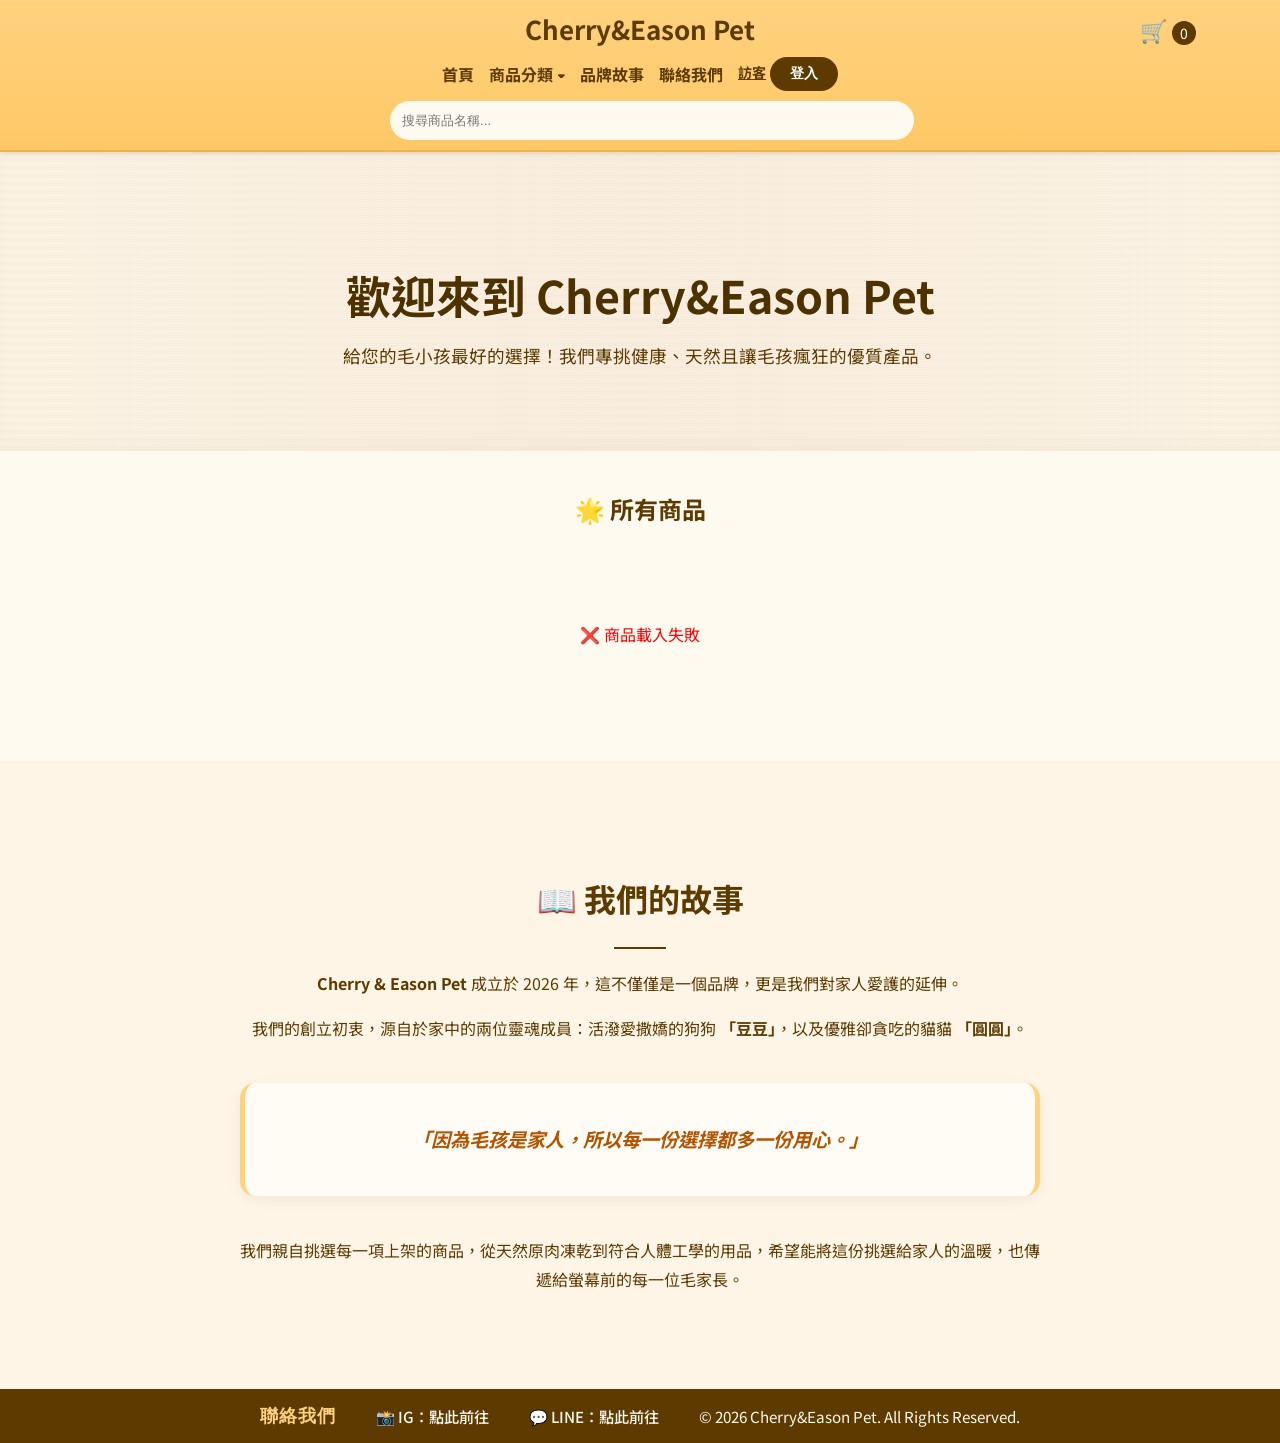
==== index.html @ 20548ec2 "Add files via upload" ====
<!DOCTYPE html>
<html lang="zh-TW">
<head>
    <meta charset="UTF-8">
    <meta name="viewport" content="width=device-width, initial-scale=1.0">
    <title>Cherry&Eason Pet | 寵物用品店</title>
    <link rel="stylesheet" href="style.css">
    <link rel="icon" href="favicon.png" type="image/png">
<link href="https://fonts.googleapis.com/css2?family=Noto+Sans+TC:wght@400;700&display=swap" rel="stylesheet">
</head>
<body id="top"> 

<div id="nav-overlay" onclick="toggleMenu()"></div>

<header class="header">
    <div class="header-top">
        <div class="menu-toggle" id="menu-toggle" onclick="toggleMenu()">☰</div>
        <div class="logo">Cherry&Eason Pet</div>
        <span class="cart-icon" id="cart-icon" onclick="toggleCart()" style="cursor: pointer;">
            🛒 <span id="cart-count">0</span>
        </span>
    </div>

    <nav class="nav" id="mobile-nav">
    <div class="nav-close" onclick="toggleMenu()">&times;</div>
    
    <a href="#top" onclick="backToShop(); handleNavClick()">首頁</a> 

    <div class="dropdown">
        <a href="javascript:void(0)" class="dropbtn">商品分類 ▾</a>
        <div class="dropdown-content">
            <a href="javascript:void(0)" onclick="backToShop(); filterProducts('hot'); handleNavClick()">🔥 熱門商品</a>
            <a href="javascript:void(0)" onclick="backToShop(); filterProducts('all'); handleNavClick()">🌟 所有商品</a>
            <hr style="border: 0; border-top: 1px solid #eee; margin: 5px 0;">
            <a href="javascript:void(0)" onclick="backToShop(); filterProducts('cat'); handleNavClick()">🐱 貓貓專區</a>
            <a href="javascript:void(0)" onclick="backToShop(); filterProducts('dog'); handleNavClick()">🐶 狗狗專區</a>
        </div>
    </div>

    <a href="#about-section" onclick="backToShop(); handleNavClick()">品牌故事</a>
    <a href="#footer-section" onclick="backToShop(); handleNavClick()">聯絡我們</a>

    <div id="auth-section">
        <img id="user-avatar" src="" style="display: none; width: 28px; height: 28px; border-radius: 50%; border: 1px solid #FFD27F; vertical-align: middle; margin-right: 5px;">
        <span id="user-info" onclick="showMemberCenter(); handleNavClick()" style="font-size: 14px; color: #5C3A00; font-weight: bold; cursor: pointer; text-decoration: underline;">訪客</span>
        <button id="auth-btn" onclick="handleAuth()">登入</button>
    </div>
</nav>

    <div class="search-bar">
        <input type="text" id="product-search" placeholder="搜尋商品名稱...">
    </div>
</header>
<section class="hero">
    <div class="container">
        <h1>歡迎來到 Cherry&Eason Pet</h1>
        <p>給您的毛小孩最好的選擇！我們專挑健康、天然且讓毛孩瘋狂的優質產品。</p>
    </div>
</section>

<main id="shop" class="shop-container">
    <div class="container">
        <h2 id="current-category-name" style="text-align: center; color: #5C3A00; margin-top: 40px;">🌟 所有商品</h2>
        <div id="product-grid" class="product-grid"></div>
    </div>
</main>

<section id="member-section" class="container" style="display: none; margin-top: 40px; min-height: 60vh;">
    <div style="display: flex; justify-content: space-between; align-items: center; border-bottom: 2px solid #FFD27F; padding-bottom: 10px;">
        <h2 style="color: #5C3A00; margin: 0;">👤 會員中心</h2>
        <button onclick="backToShop()" style="padding: 8px 15px; background: #5C3A00; color: white; border: none; border-radius: 8px; cursor: pointer; font-weight: bold;">返回購物</button>
    </div>
    
    <div style="display: flex; gap: 10px; margin: 20px 0;">
        <button id="tab-orders" onclick="switchMemberTab('orders')" style="padding: 10px 20px; border-radius: 20px; border: 1px solid #5C3A00; background: #5C3A00; color: white; cursor: pointer;">歷史訂單</button>
        <button id="tab-profile" onclick="switchMemberTab('profile')" style="padding: 10px 20px; border-radius: 20px; border: 1px solid #ccc; background: white; color: #555; cursor: pointer;">個人資訊</button>
    </div>

    <div id="member-content-orders">
        <div id="order-list-empty" style="text-align: center; padding: 40px; color: #888;">
            <p>正在載入您的訂單紀錄...</p>
        </div>
        <div id="order-list-container"></div>
    </div>

    <div id="member-content-profile" style="display: none;">
        <div style="background: white; padding: 20px; border-radius: 15px; box-shadow: 0 2px 10px rgba(0,0,0,0.05);">
            <p><strong>會員姓名：</strong> <span id="profile-display-name">---</span></p>
            <p><strong>電子郵件：</strong> <span id="profile-display-email">---</span></p>
            <p style="color: #888; font-size: 0.9rem;">* 個人資訊將於結帳時自動帶入</p>
        </div>
    </div>
</section>

<section id="about-section" class="about">
    <div class="container">
        <div class="about-content">
            <h2>📖 我們的故事</h2>
            <hr style="width: 50px; border: 1px solid #5C3A00; margin: 20px auto;">
            <p><strong>Cherry & Eason Pet</strong> 成立於 2026 年，這不僅僅是一個品牌，更是我們對家人愛護的延伸。</p>
            <p>我們的創立初衷，源自於家中的兩位靈魂成員：活潑愛撒嬌的狗狗 <strong>「豆豆」</strong>，以及優雅卻貪吃的貓貓 <strong>「圓圓」</strong>。</p>
            <div class="story-highlight">
                <p>「因為毛孩是家人，所以每一份選擇都多一份用心。」</p>
            </div>
            <p>我們親自挑選每一項上架的商品，從天然原肉凍乾到符合人體工學的用品，希望能將這份挑選給家人的溫暖，也傳遞給螢幕前的每一位毛家長。</p>
        </div>
    </div>
</section>

<div id="checkout-modal" style="display: none; position: fixed; top: 0; left: 0; width: 100%; height: 100%; background: rgba(0,0,0,0.8); z-index: 10000; justify-content: center; align-items: center; backdrop-filter: blur(5px);">
    <div style="background: white; padding: 25px; border-radius: 20px; width: 90%; max-width: 450px; box-shadow: 0 10px 30px rgba(0,0,0,0.3); position: relative; max-height: 85vh; overflow-y: auto; display: flex; flex-direction: column;">
        <div style="display:flex; justify-content:space-between; align-items:center; margin-bottom:15px;">
            <h3 style="margin:0; color:#5C3A00;">📋 填寫訂購資訊</h3>
            <span onclick="closeModal()" style="cursor:pointer; font-size:24px; color:#999;">&times;</span>
        </div>
        
        <form id="checkout-form">
            <div style="margin-bottom: 12px;">
                <label style="display:block; margin-bottom:5px; font-weight:bold; color:#555;">收件人姓名</label>
                <input type="text" id="name" name="name" placeholder="請輸入姓名" style="width: 100%; padding: 10px; border: 1px solid #ddd; border-radius: 8px; box-sizing: border-box;" required>
            </div>
            <div style="margin-bottom: 12px;">
                <label style="display:block; margin-bottom:5px; font-weight:bold; color:#555;">聯絡電話</label>
                <input type="tel" id="phone" name="phone" placeholder="例如：0912345678" style="width: 100%; padding: 10px; border: 1px solid #ddd; border-radius: 8px; box-sizing: border-box;" required>
            </div>
            <div style="margin-bottom: 12px;">
                <label style="display:block; margin-bottom:5px; font-weight:bold; color:#555;">電子郵件</label>
                <input type="email" id="email" name="email" placeholder="example@mail.com" style="width: 100%; padding: 10px; border: 1px solid #ddd; border-radius: 8px; box-sizing: border-box;" required>
            </div>

            <div style="margin-bottom: 12px;">
                <label style="display:block; margin-bottom:5px; font-weight:bold; color:#555;">📦 取貨方式</label>
                <select id="delivery-method" name="delivery_method" style="width: 100%; padding: 10px; border: 1px solid #ddd; border-radius: 8px; background: white; cursor: pointer;" required>
                    <option value="" disabled selected>請選擇取貨方式</option>
                    <option value="宅配/郵寄">🏠 宅配/郵寄</option>
                    <option value="超商取貨">🏪 超商取貨 (7-11/全家/萊爾富)</option>
                </select>
            </div>

            <div id="address-section" style="margin-bottom: 12px; display: none;">
                <label style="display:block; margin-bottom:5px; font-weight:bold; color:#555;">收件地址</label>
                <input type="text" id="address" name="address" placeholder="請輸入完整的收件地址" style="width: 100%; padding: 10px; border: 1px solid #ddd; border-radius: 8px; box-sizing: border-box;">
            </div>

            <div id="store-section" style="margin-bottom: 12px; display: none; background: #f9f9f9; padding: 10px; border-radius: 8px; border: 1px dashed #ccc;">
                <label style="display:block; margin-bottom:5px; font-weight:bold; color:#555;">超商門市名稱與店號</label>
                <input type="text" id="store-info" name="store_info" placeholder="例如：7-11 鑫台中門市 (店號:123456)" style="width: 100%; padding: 10px; border: 1px solid #ddd; border-radius: 8px; box-sizing: border-box;">
                <small style="color: #888; display: block; margin-top: 5px;">* 請務必填寫正確的超商名稱及店號</small>
            </div>
            
            <div style="margin-bottom: 12px;">
                <label style="display:block; margin-bottom:5px; font-weight:bold; color:#555;">💰 付款方式</label>
                <select id="payment-method" name="payment_method" style="width: 100%; padding: 10px; border: 1px solid #ddd; border-radius: 8px; background: white; cursor: pointer;" required>
                    <option value="" disabled selected>請選擇付款方式</option>
                    <option value="貨到付款">🚚 貨到付款 (含超商取貨付款)</option>
                    <option value="銀行轉帳">🏦 銀行轉帳 (先匯款後出貨)</option>
                </select>
            </div>

            <div id="transfer-info" style="display: none; background: #fff9e6; padding: 12px; border-radius: 8px; margin-bottom: 12px; border: 1px solid #ffeeba; font-size: 0.9rem; line-height: 1.5;">
                <p style="margin:0 0 5px 0; font-weight:bold; color:#856404;">🏦 匯款帳號資訊：</p>
                銀行代碼：013 (國泰世華)<br>
                帳號：2565-0632-6359<br>
                <small style="color: #666;">* 轉帳後請於下方備註告知後五碼</small>
            </div>

            <div style="margin-bottom: 20px;">
                <label style="display:block; margin-bottom:5px; font-weight:bold; color:#555;">📝 訂單備註 (選填)</label>
                <textarea id="order-note" name="note" rows="2" placeholder="備註收貨時間或轉帳後五碼..." style="width: 100%; padding: 10px; border: 1px solid #ddd; border-radius: 8px; resize: none; box-sizing: border-box; font-family: inherit;"></textarea>
            </div>

            <div style="margin-top: 10px;">
                <button type="button" id="submit-btn" onclick="submitOrder()" style="width: 100%; padding: 14px; background: #5C3A00; color: white; border: none; border-radius: 10px; cursor: pointer; font-weight: bold; font-size: 1rem; margin-bottom: 10px;">
                    🚀 確認送出訂單
                </button>
                <button type="button" onclick="closeModal()" style="width: 100%; padding: 10px; background: #eee; border: none; border-radius: 8px; cursor: pointer; color: #666; font-weight: bold;">
                    ⬅️ 返回購物車
                </button>
            </div>
        </form>
    </div>
</div>

<footer id="footer-section">
    <h3>聯絡我們</h3>
    <p>
        <a href="Https://www.instagram.com/cherry_10.12?igsh=MTh0cGFua3FyZzY4ZQ==" target="_blank" class="contact-link">📸 IG：點此前往</a>
    </p>
    <p>
        <a href="#" class="contact-link">💬 LINE：點此前往</a>
    </p>
    <p>© 2026 Cherry&Eason Pet. All Rights Reserved.</p>
</footer>

<div id="cart-sidebar" class="cart-panel"></div>
<div id="toast"></div>

<a href="#top" id="back-to-top" title="回到最上層">⬆️</a>

<script type="module">
    import { initializeApp } from "https://www.gstatic.com/firebasejs/10.8.0/firebase-app.js";
    import { getAuth, GoogleAuthProvider, signInWithPopup, signOut, onAuthStateChanged } from "https://www.gstatic.com/firebasejs/10.8.0/firebase-auth.js";
    import { getFirestore, collection, addDoc, serverTimestamp, query, where, getDocs, orderBy } from "https://www.gstatic.com/firebasejs/10.8.0/firebase-firestore.js";
  
    const firebaseConfig = {
      apiKey: "AIzaSyDf663zw1zdWVCuPkN9hqtIQTE6dI4zaog",
      authDomain: "cherryeason-pet.firebaseapp.com",
      projectId: "cherryeason-pet",
      storageBucket: "cherryeason-pet.firebasestorage.app",
      messagingSenderId: "1025273907073",
      appId: "1:1025273907073:web:b4c2c3451fc5de9ffe0a80",
      measurementId: "G-RC10R4MGXM"
    };
  
    const app = initializeApp(firebaseConfig);
    const auth = getAuth(app);
    const db = getFirestore(app);
    const provider = new GoogleAuthProvider();
    
    window.firebaseAuth = auth;
    window.db = db;
    window.firestoreTools = { collection, addDoc, serverTimestamp, query, where, getDocs, orderBy };
  
    window.handleAuth = async () => {
      if (!auth.currentUser) {
        try { await signInWithPopup(auth, provider); } 
        catch (e) { alert("登入失敗，請檢查網路狀態"); }
      } else {
        if(confirm("確定要登出嗎？")) await signOut(auth);
      }
    };
  
    onAuthStateChanged(auth, (user) => {
      const infoEl = document.getElementById('user-info');
      const btnEl = document.getElementById('auth-btn');
      const avatarEl = document.getElementById('user-avatar');
      
      if (user) {
        infoEl.innerText = `${user.displayName}`;
        btnEl.innerText = "登出";
        if (avatarEl && user.photoURL) { 
            avatarEl.src = user.photoURL; 
            avatarEl.style.display = "inline-block"; 
        }
      } else {
        infoEl.innerText = "訪客";
        btnEl.innerText = "登入";
        if (avatarEl) avatarEl.style.display = "none";
      }
    });
</script>

<script src="cart.js"></script>
</body>
</html>
---- style.css ----
/* --- 基礎設定 --- */
html { scroll-behavior: smooth; }
body { 
    font-family: 'Noto Sans TC', 'Segoe UI', sans-serif; 
    margin: 0; 
    padding-top: 145px; 
    background: #fffaf0; 
    color: #5C3A00; 
}

/* 讓錨點跳轉時不會被固定標題擋住 */
#shop, #about-section, #footer-section {
    scroll-margin-top: 180px; 
}

.container {
    max-width: 1200px;
    margin: 0 auto;
    padding: 0 20px;
}

/* --- Header & Nav (完全保留) --- */
.header { 
    position: fixed; top: 0; width: 100%; background: #FFD27F !important; 
    display: flex; flex-direction: column; align-items: center; padding: 10px 0; 
    z-index: 9999; box-shadow: 0 2px 5px rgba(0,0,0,0.1); background: rgba(255, 210, 127, 0.9) !important; /* 變成 90% 透明度 */
    backdrop-filter: blur(10px); /* 關鍵：背後模糊 */
background: linear-gradient(to bottom, #FFD27F, #ffc866) !important;
    border-bottom: 2px solid #f0b44d; /* 增加一條稍深的底線 */
}
.header-top { width: 90%; display: flex; justify-content: center; position: relative; }
.logo { font-size: 26px; font-weight: bold; color: #5C3A00; }
.cart-icon { position: absolute; right: 20px; top: 50%; transform: translateY(-50%); cursor: pointer; font-size: 22px; }
#cart-count { background: #5C3A00; color: white; padding: 2px 8px; border-radius: 50%; font-size: 14px; }

.nav { 
    display: flex; 
    flex-direction: row; /* 👈 確保桌面版是橫向 */
    gap: 15px; 
    margin-top: 10px; 
    align-items: center; 
    position: static; /* 👈 確保不是 fixed */
    width: auto; 
    height: auto; 
    background: transparent; 
    box-shadow: none;
}
.nav a { text-decoration: none; color: #5C3A00; font-weight: bold; }

/* 下拉選單 */
.dropdown { position: relative; display: inline-block; }
.dropdown-content {
    display: none; position: absolute; background: white; min-width: 150px;
    box-shadow: 0 8px 16px rgba(0,0,0,0.1); z-index: 1; border-radius: 8px;
}
.dropdown:hover .dropdown-content { display: block; }
.dropdown-content a { color: #5C3A00; padding: 12px 16px; display: block; text-decoration: none; }

.search-bar { width: 90%; max-width: 500px; margin-top: 10px; }
.search-bar input { width: 100%; padding: 10px; border-radius: 20px; border: 1px solid #ddd; outline: none; }

.search-bar input {
    border: 2px solid transparent; /* 預設隱藏邊框 */
    background-color: rgba(255, 255, 255, 0.9);
    transition: all 0.3s ease;
}

.search-bar input:focus {
    border-color: #5C3A00;
    box-shadow: 0 0 10px rgba(92, 58, 0, 0.1);
    background-color: #fff;
}

/* 隱藏手機版專用元素 */
.menu-toggle, .nav-close, #nav-overlay { display: none; }


/* --- Hero 區塊 (加入抽象木紋材質) --- */
.hero { 
    /* 1. 基礎底色 (原本的溫暖色) */
    background-color: #fdf5e6; 
    
    /* 2. 使用多重漸層生成木紋質感 */
    background-image: 
        /* 細微的橫向木紋線條 */
        repeating-linear-gradient(
            0deg,
            rgba(160, 100, 40, 0.03) 0px,
            rgba(160, 100, 40, 0.03) 1px,
            transparent 1px,
            transparent 2px
        ),
        /* 較寬的木節理線條 */
        repeating-linear-gradient(
            0deg,
            rgba(160, 100, 40, 0.02) 0px,
            rgba(160, 100, 40, 0.02) 4px,
            transparent 4px,
            transparent 8px
        ),
        /* 垂直方向的深淺變化 */
        linear-gradient(
            90deg,
            #fdf5e6 0%,
            #faefe0 50%,
            #fdf5e6 100%
        );

    padding: 80px 0; /* 稍微增加上下內距，讓材質更顯眼 */
    text-align: center; 
    border-bottom: 1px solid #FFEDCC; /* 底部加一條淡淡的邊框區隔 */
    
    /* 3. 增加一點微小的陰影，讓 Hero 更有立體感 */
    box-shadow: inset 0 -10px 20px rgba(0,0,0,0.02);
}

/* 稍微調整標題與文字顏色，讓它們在木紋上更清晰 */
.hero h1 { 
    font-size: 2.8rem; /* 標題稍微放大一點點 */
    color: #4D3200;    /* 深一點的咖啡色 */
    margin-bottom: 15px; 
    text-shadow: 1px 1px 0 rgba(255, 255, 255, 0.5); /* 文字加一點白邊回饋 */
}

.hero p {
    color: #5C3A00;
    font-size: 1.1rem;
    max-width: 600px;
    margin: 0 auto; /* 讓文字區塊置中 */
    line-height: 1.6;
}
/* --- 商品網格 (按鈕對齊核心) --- */
.product-grid { 
    display: flex; flex-wrap: wrap; gap: 20px; justify-content: center; padding: 20px 0; 
}
.product { 
    background: white; padding: 20px; width: 240px; border-radius: 15px; 
    box-shadow: 0 4px 15px rgba(0,0,0,0.05); 
    display: flex; flex-direction: column; 
    justify-content: space-between; /* 關鍵：推開上下內容 */
    min-height: 480px; box-sizing: border-box; transition: 0.3s; 
}
.product:hover {
    transform: translateY(-5px); /* 輕微上浮，不影響其他卡片位置 */
    box-shadow: 0 8px 20px rgba(92, 58, 0, 0.12); /* 陰影變深一點點 */
    border: 1px solid #FFD27F; /* 滑鼠移上去時邊框變亮 */
}

.product img { width: 100%; aspect-ratio: 1/1; object-fit: contain; border-radius: 10px; }
.product img {
    padding: 10px; /* 增加一點內縮留白 */
    background: #fff; /* 確保圖片背後是純白 */
    border-radius: 12px;
}
.product h3 { height: 2.8em; overflow: hidden; margin: 15px 0 10px 0; line-height: 1.4; display: -webkit-box; -webkit-line-clamp: 2; -webkit-box-orient: vertical; }

.variant-select { width: 100%; height: 46px; padding: 8px; margin-bottom: 10px; border: 1px solid #FFD27F; border-radius: 8px; background: white; }
.product-price { color: #FF4500; font-weight: bold; font-size: 1.2rem; margin-bottom: 15px; }
.product button { width: 100%; padding: 12px; background: #FFD27F; border: none; border-radius: 20px; font-weight: bold; cursor: pointer; }
.product button:hover {
    background: #ffc45d; /* 懸浮時顏色深一點點 */
}

.product button:active {
    transform: scale(0.96); /* 按下去時微縮小，產生物理回饋感 */
}


/* --- About Section --- */
.about { background-color: #FFF5E6 !important; padding: 80px 20px !important; text-align: center !important; margin-top: 40px !important; border-top: 1px solid #FFEDCC; line-height: 1.8 !important; color: #5C3A00 !important;}
.about-content { max-width: 800px !important; margin: 0 auto !important;}
.about h2 { font-size: 32px !important; margin-bottom: 20px !important; display: flex; align-items: center; justify-content: center; gap: 10px; }
.story-highlight { border-left: 5px solid #FFD27F !important; border-right: 5px solid #FFD27F !important; margin: 40px auto !important; font-style: italic !important; font-size: 1.2rem !important; font-weight: bold !important; color: #B35400 !important; background: rgba(255, 255, 255, 0.6) !important; box-shadow: 0 4px 15px rgba(0,0,0,0.05) !important; padding: 20px; border-radius: 15px;}

/* --- Footer --- */
#footer-section { padding: 15px 5% !important; background: #5C3A00 !important; color: #fffaf0 !important; display: flex; flex-wrap: wrap; justify-content: center; align-items: center; gap: 10px 40px; }
#footer-section h3, #footer-section p { margin: 0 !important; }
#footer-section h3 { font: bold 1.1rem sans-serif !important; letter-spacing: 1px; color: #FFD27F !important; }
#footer-section p { font-size: 0.95rem; }
#footer-section a { text-decoration: none; color: inherit !important; font-weight: 500; transition: 0.3s; display: flex; align-items: center; gap: 8px; }
#footer-section a:hover { color: #FFD27F !important; transform: translateY(-2px); }

/* --- 🌟 修復：會員登入按鈕 (電腦版與手機版通用基礎) --- */
#auth-btn { 
    background: #5C3A00; /* 深褐色背景 */
    color: white;        /* 白色文字 */
    border: none; 
    padding: 8px 20px;   /* 增加一點內距 */
    border-radius: 20px; /* 圓角樣式 */
    cursor: pointer; 
    font-weight: bold; 
    font-size: 14px;
    transition: background 0.3s ease;
}

#auth-btn:hover {
    background: #754B00;
}


/* --- 其他 UI 元件 --- */
.cart-panel { position: fixed; right: -400px; top: 0; width: 350px; height: 100%; background: white; z-index: 10001; transition: 0.4s; box-shadow: -5px 0 15px rgba(0,0,0,0.1); }
.cart-panel.open { right: 0; }
#toast { visibility: hidden; position: fixed; bottom: 30px; left: 50%; transform: translateX(-50%); background: #333; color: white; padding: 15px 30px; border-radius: 50px; z-index: 10002; }
#toast.show { visibility: visible; }

/* --- 🚀 回到最上方按鈕 (加入預設隱藏與漸變效果) --- */
#back-to-top {
    position: fixed;
    bottom: 30px;
    right: 30px;
    background-color: #5C3A00;
    color: white;
    width: 50px;
    height: 50px;
    border-radius: 50%;
    display: flex;
    align-items: center;
    justify-content: center;
    text-decoration: none;
    font-size: 24px;
    z-index: 9999;
    box-shadow: 0 4px 10px rgba(0,0,0,0.2);
    transition: all 0.4s ease; /* 讓淡入淡出更平滑 */
    opacity: 0; /* 預設為全透明 */
    visibility: hidden; /* 預設不可見，避免擋住點擊 */
}
/* 透過 JS 觸發的顯示狀態 */
#back-to-top.show {
    opacity: 0.8;
    visibility: visible;
}
#back-to-top.show:hover {
    opacity: 1;
    transform: scale(1.1);
    background-color: #FF4500;
}


/* --- 手機版自適應 (解決重疊問題) --- */
@media (max-width: 480px) {
    body { padding-top: 160px; }
    .header-top { width: 100%; padding: 0 15px; justify-content: space-between !important; box-sizing: border-box; }
    .logo { font-size: 19px; }
    .cart-icon { position: static; transform: none; }
    
    .menu-toggle { display: block; font-size: 28px; cursor: pointer; color: #5C3A00; z-index: 10002; }

    /* 手機版導覽變側邊欄 */
    .nav {
        position: fixed; top: 0; left: -300px; width: 260px; height: 100vh;
        background: white; flex-direction: column !important; align-items: flex-start !important;
        padding: 60px 20px !important; margin: 0 !important; z-index: 10001;
        transition: left 0.3s ease-in-out; box-shadow: 2px 0 10px rgba(0,0,0,0.1);
        overflow-y: auto;
    }
    .nav.active { left: 0; }
    .nav-close { display: block; position: absolute; top: 15px; right: 20px; font-size: 36px; cursor: pointer; color: #888; }
    
    .nav a, .dropdown { font-size: 18px; width: 100%; padding: 12px 0; border-bottom: 1px solid #f0f0f0; }

    /* 手機版會員區：強制換行並靠左 */
    #auth-section { 
        display: flex !important; 
        flex-direction: column !important; 
        align-items: flex-start !important; 
        width: 100%; 
        margin-top: 30px !important; 
        padding: 20px 0 40px 0; 
        border-top: 1px solid #eee; 
        margin-left: 0;
    }
    #auth-btn { width: 100%; padding: 12px; margin-top: 10px; }

    .search-bar { 
        width: 100%; 
        max-width: 100%; 
        margin: 10px 0; 
        padding: 0 15px; /* 給左右留一點間距，不要貼死邊緣 */
        box-sizing: border-box; /* 關鍵：讓 padding 不會增加總寬度 */
        display: flex;
        justify-content: center;
    }

    /* 修正輸入框本體 */
    .search-bar input { 
        width: 100%; 
        padding: 12px 15px; 
        font-size: 16px; /* 防止 iOS 自動放大 */
        box-sizing: border-box; /* 關鍵：讓 padding 不會增加總寬度 */
        border: 1px solid #ddd;
        border-radius: 25px;
    }

    #nav-overlay { position: fixed; top: 0; left: 0; width: 100%; height: 100%; background: rgba(0,0,0,0.6); z-index: 9998; display: none; }
    #nav-overlay.active { display: block; }

    .product { width: calc(50% - 15px) !important; min-height: 410px; padding: 12px; }
}
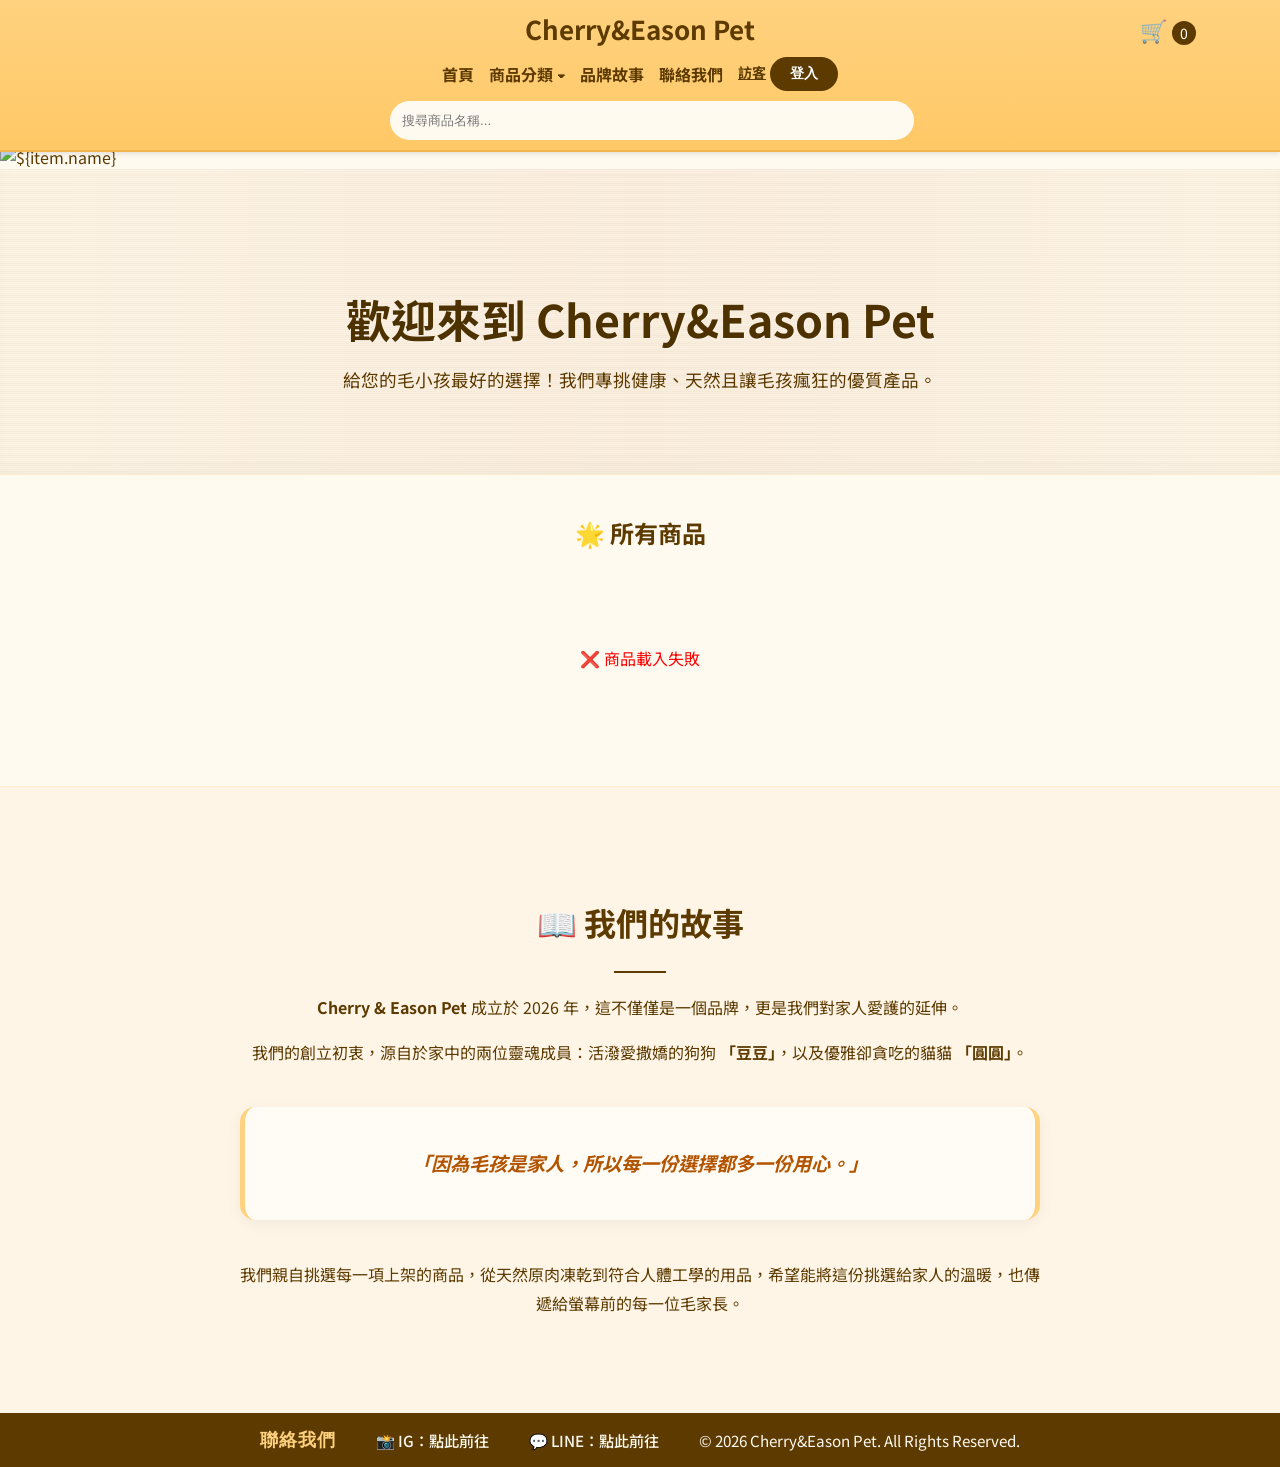
==== commit 73f20fdc: "Update index.html" ====
--- a/index.html
+++ b/index.html
@@ -3,10 +3,12 @@
 <head>
     <meta charset="UTF-8">
     <meta name="viewport" content="width=device-width, initial-scale=1.0">
+    <meta name="referrer" content="no-referrer">
     <title>Cherry&Eason Pet | 寵物用品店</title>
     <link rel="stylesheet" href="style.css">
     <link rel="icon" href="favicon.png" type="image/png">
 <link href="https://fonts.googleapis.com/css2?family=Noto+Sans+TC:wght@400;700&display=swap" rel="stylesheet">
+    <img src="${item.image}" referrerpolicy="no-referrer" alt="${item.name}">
 </head>
 <body id="top"> 
 
@@ -187,7 +189,7 @@
         <a href="Https://www.instagram.com/cherry_10.12?igsh=MTh0cGFua3FyZzY4ZQ==" target="_blank" class="contact-link">📸 IG：點此前往</a>
     </p>
     <p>
-        <a href="#" class="contact-link">💬 LINE：點此前往</a>
+        <a href="https://line.me/ti/p/ZIRLvj7GcB" class="contact-link">💬 LINE：點此前往</a>
     </p>
     <p>© 2026 Cherry&Eason Pet. All Rights Reserved.</p>
 </footer>
@@ -252,4 +254,4 @@
 
 <script src="cart.js"></script>
 </body>
-</html>+</html>
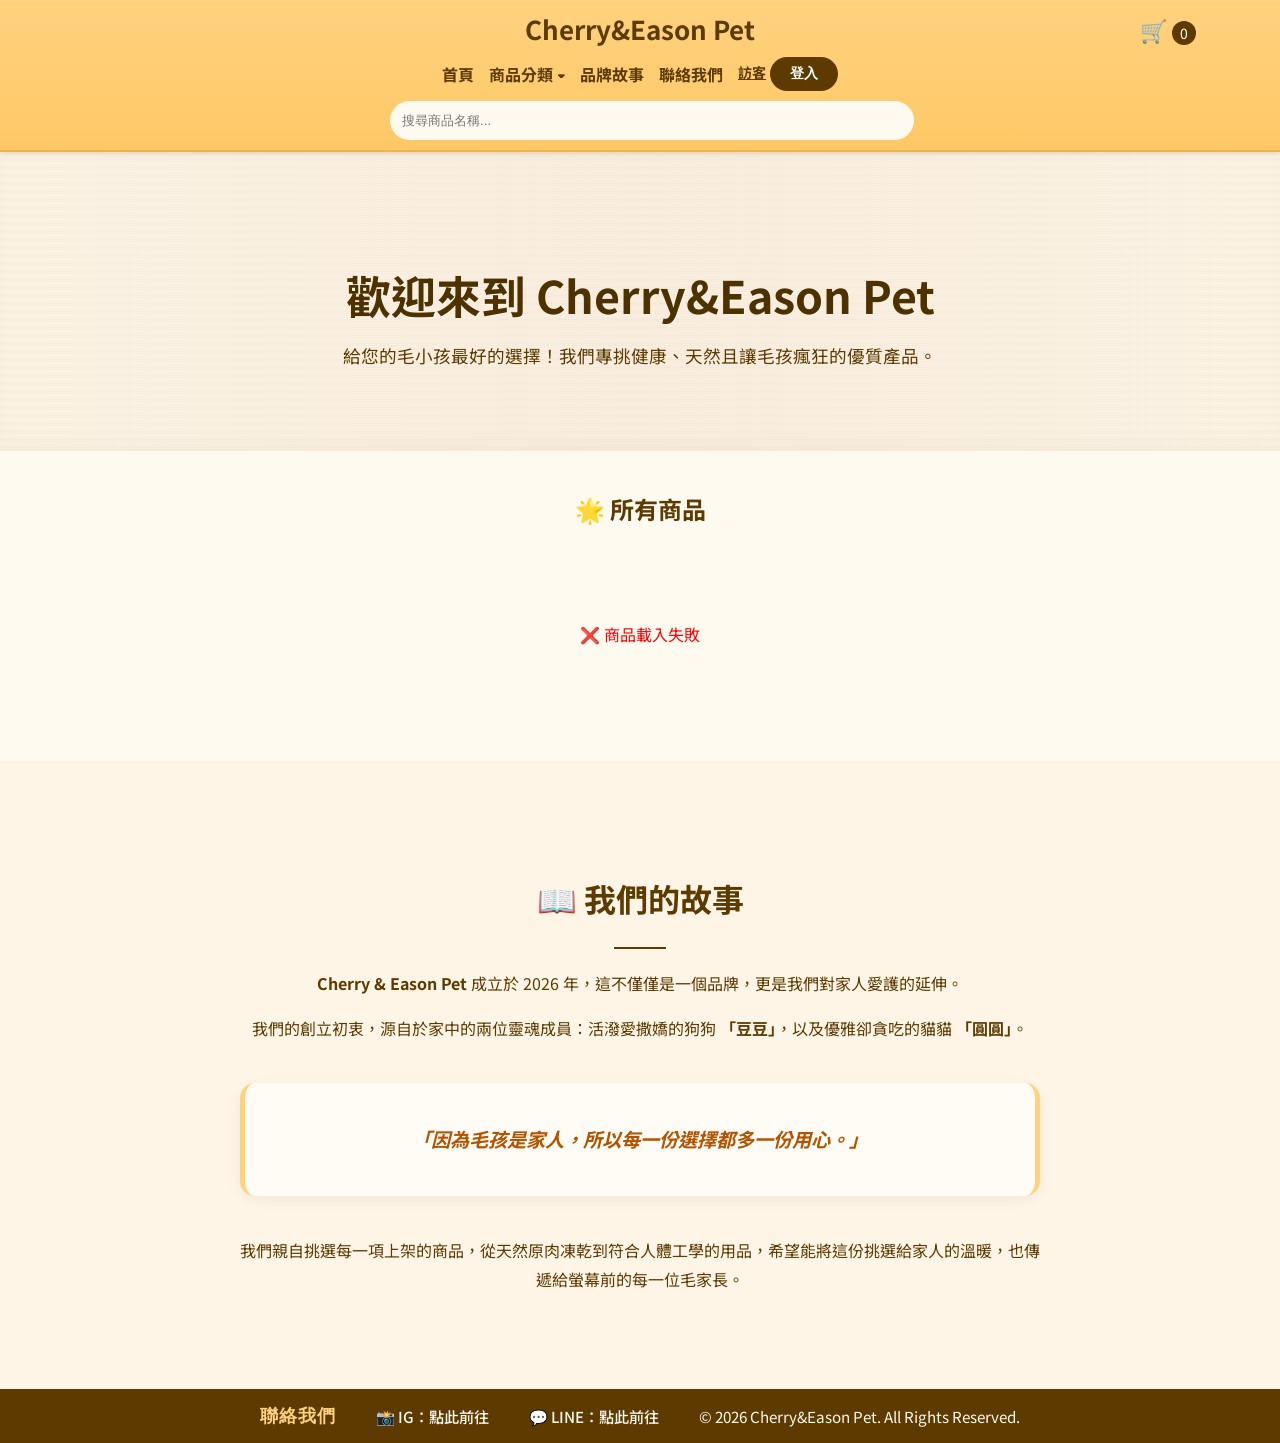
==== commit 70bb2815: "Update index.html" ====
--- a/index.html
+++ b/index.html
@@ -8,7 +8,6 @@
     <link rel="stylesheet" href="style.css">
     <link rel="icon" href="favicon.png" type="image/png">
 <link href="https://fonts.googleapis.com/css2?family=Noto+Sans+TC:wght@400;700&display=swap" rel="stylesheet">
-    <img src="${item.image}" referrerpolicy="no-referrer" alt="${item.name}">
 </head>
 <body id="top"> 
 
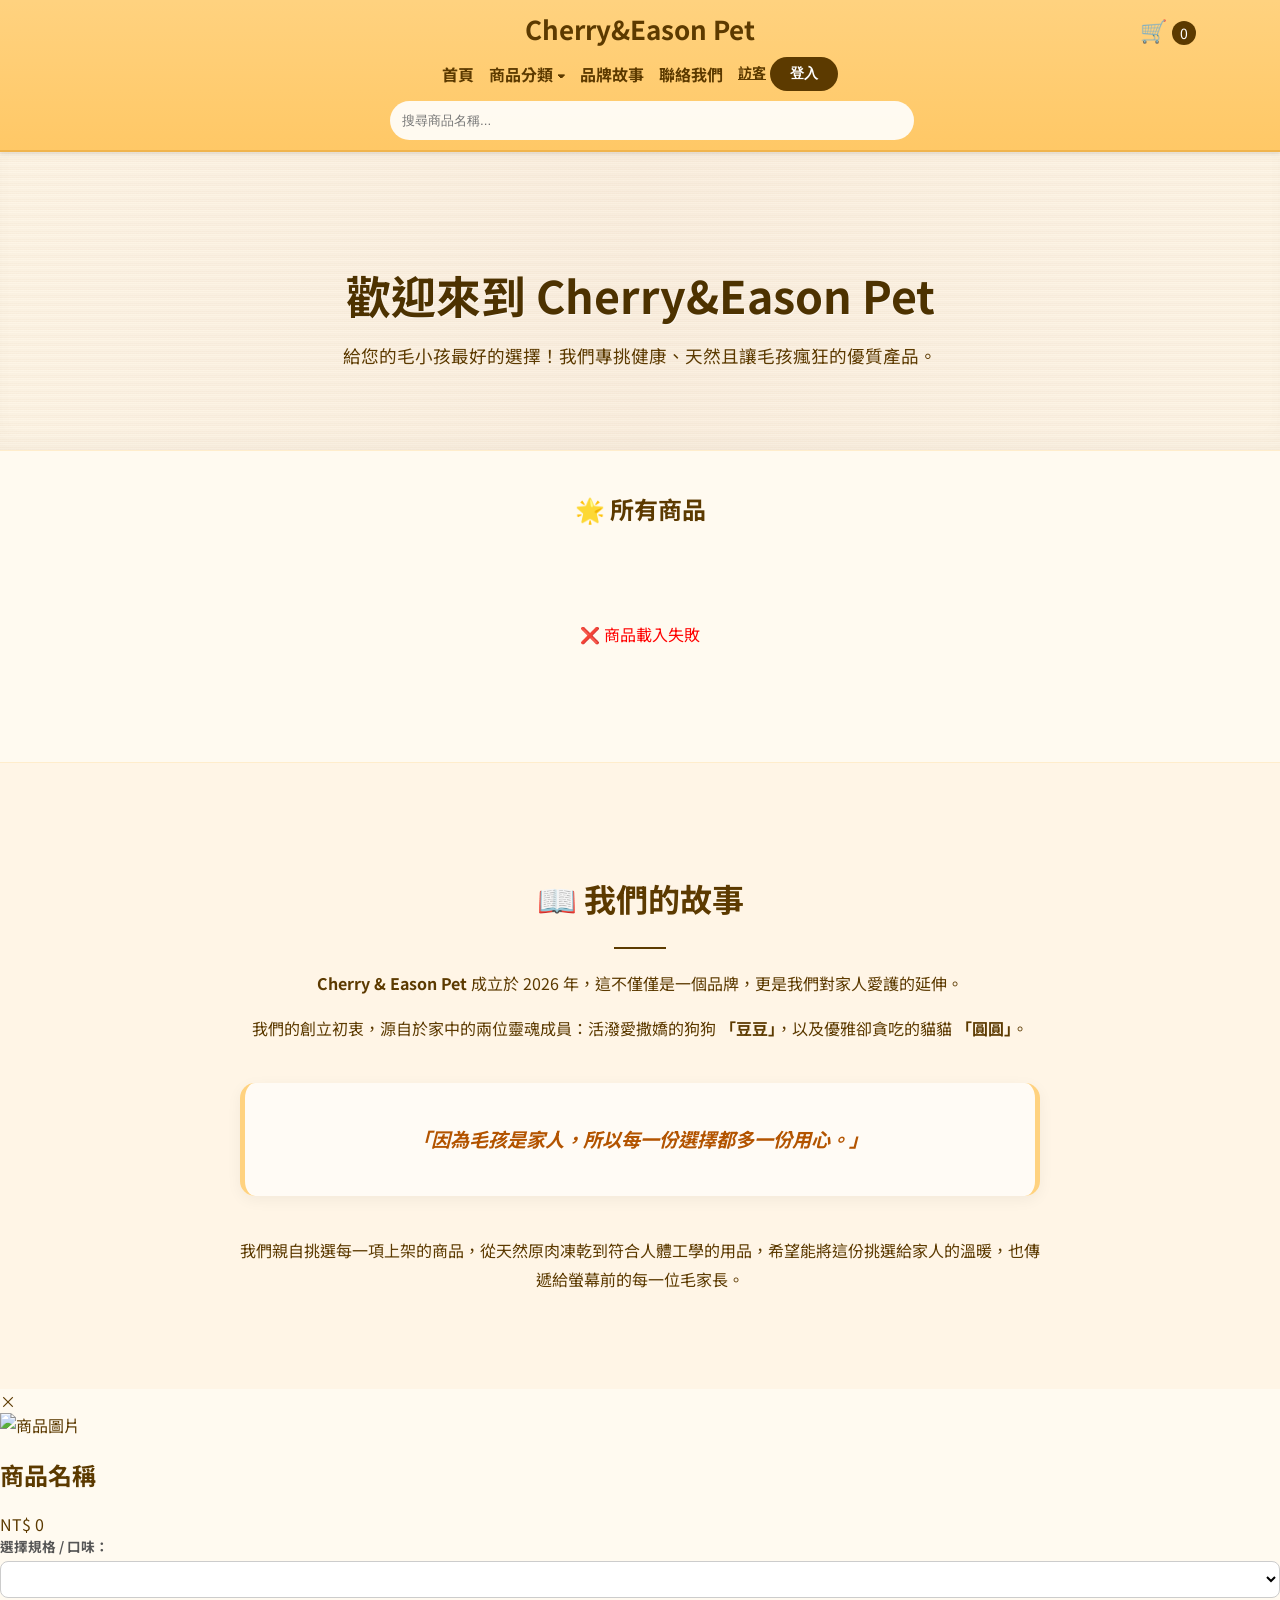
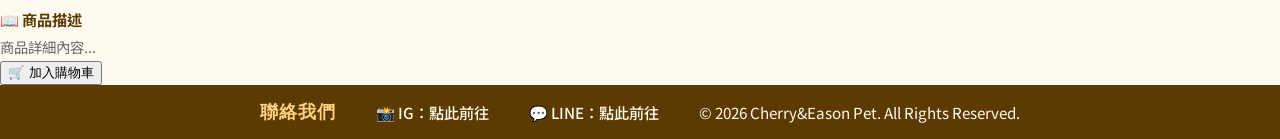
==== commit 91336e5d: "Update index.html" ====
--- a/index.html
+++ b/index.html
@@ -7,7 +7,7 @@
     <title>Cherry&Eason Pet | 寵物用品店</title>
     <link rel="stylesheet" href="style.css">
     <link rel="icon" href="favicon.png" type="image/png">
-<link href="https://fonts.googleapis.com/css2?family=Noto+Sans+TC:wght@400;700&display=swap" rel="stylesheet">
+    <link href="https://fonts.googleapis.com/css2?family=Noto+Sans+TC:wght@400;700&display=swap" rel="stylesheet">
 </head>
 <body id="top"> 
 
@@ -23,35 +23,36 @@
     </div>
 
     <nav class="nav" id="mobile-nav">
-    <div class="nav-close" onclick="toggleMenu()">&times;</div>
-    
-    <a href="#top" onclick="backToShop(); handleNavClick()">首頁</a> 
-
-    <div class="dropdown">
-        <a href="javascript:void(0)" class="dropbtn">商品分類 ▾</a>
-        <div class="dropdown-content">
-            <a href="javascript:void(0)" onclick="backToShop(); filterProducts('hot'); handleNavClick()">🔥 熱門商品</a>
-            <a href="javascript:void(0)" onclick="backToShop(); filterProducts('all'); handleNavClick()">🌟 所有商品</a>
-            <hr style="border: 0; border-top: 1px solid #eee; margin: 5px 0;">
-            <a href="javascript:void(0)" onclick="backToShop(); filterProducts('cat'); handleNavClick()">🐱 貓貓專區</a>
-            <a href="javascript:void(0)" onclick="backToShop(); filterProducts('dog'); handleNavClick()">🐶 狗狗專區</a>
-        </div>
-    </div>
-
-    <a href="#about-section" onclick="backToShop(); handleNavClick()">品牌故事</a>
-    <a href="#footer-section" onclick="backToShop(); handleNavClick()">聯絡我們</a>
-
-    <div id="auth-section">
-        <img id="user-avatar" src="" style="display: none; width: 28px; height: 28px; border-radius: 50%; border: 1px solid #FFD27F; vertical-align: middle; margin-right: 5px;">
-        <span id="user-info" onclick="showMemberCenter(); handleNavClick()" style="font-size: 14px; color: #5C3A00; font-weight: bold; cursor: pointer; text-decoration: underline;">訪客</span>
-        <button id="auth-btn" onclick="handleAuth()">登入</button>
-    </div>
-</nav>
+        <div class="nav-close" onclick="toggleMenu()">&times;</div>
+        
+        <a href="#top" onclick="backToShop(); handleNavClick()">首頁</a> 
+
+        <div class="dropdown">
+            <a href="javascript:void(0)" class="dropbtn">商品分類 ▾</a>
+            <div class="dropdown-content">
+                <a href="javascript:void(0)" onclick="backToShop(); filterProducts('hot'); handleNavClick()">🔥 熱門商品</a>
+                <a href="javascript:void(0)" onclick="backToShop(); filterProducts('all'); handleNavClick()">🌟 所有商品</a>
+                <hr style="border: 0; border-top: 1px solid #eee; margin: 5px 0;">
+                <a href="javascript:void(0)" onclick="backToShop(); filterProducts('cat'); handleNavClick()">🐱 貓貓專區</a>
+                <a href="javascript:void(0)" onclick="backToShop(); filterProducts('dog'); handleNavClick()">🐶 狗狗專區</a>
+            </div>
+        </div>
+
+        <a href="#about-section" onclick="backToShop(); handleNavClick()">品牌故事</a>
+        <a href="#footer-section" onclick="backToShop(); handleNavClick()">聯絡我們</a>
+
+        <div id="auth-section">
+            <img id="user-avatar" src="" style="display: none; width: 28px; height: 28px; border-radius: 50%; border: 1px solid #FFD27F; vertical-align: middle; margin-right: 5px;">
+            <span id="user-info" onclick="showMemberCenter(); handleNavClick()" style="font-size: 14px; color: #5C3A00; font-weight: bold; cursor: pointer; text-decoration: underline;">訪客</span>
+            <button id="auth-btn" onclick="handleAuth()">登入</button>
+        </div>
+    </nav>
 
     <div class="search-bar">
         <input type="text" id="product-search" placeholder="搜尋商品名稱...">
     </div>
 </header>
+
 <section class="hero">
     <div class="container">
         <h1>歡迎來到 Cherry&Eason Pet</h1>
@@ -107,6 +108,34 @@
         </div>
     </div>
 </section>
+
+<!-- 🔍 商品詳情放大彈窗 Modal -->
+<div id="product-detail-modal" class="p-modal-overlay" onclick="closeProductModalOnOverlay(event)">
+    <div class="p-modal-content">
+        <span class="p-modal-close" onclick="closeProductModal()">&times;</span>
+        <div class="p-modal-body">
+            <div class="p-modal-img-box">
+                <img id="p-modal-img" src="" alt="商品圖片">
+            </div>
+            <div class="p-modal-info-box">
+                <h2 id="p-modal-title">商品名稱</h2>
+                <div class="p-modal-price" id="p-modal-price">NT$ 0</div>
+                
+                <div id="p-modal-variants-group">
+                    <label for="p-modal-variant-select" style="font-weight:bold; font-size:0.85rem; color:#555; display:block; margin-bottom:5px;">選擇規格 / 口味：</label>
+                    <select id="p-modal-variant-select" style="width:100%; padding:8px; border-radius:8px; border:1px solid #ccc; font-size:0.95rem; background:white;"></select>
+                </div>
+
+                <div>
+                    <h4 style="margin:10px 0 5px 0; color:#5C3A00; font-size:0.95rem;">📖 商品描述</h4>
+                    <p id="p-modal-desc" style="color:#666; font-size:0.9rem; line-height:1.6; white-space:pre-line; margin:0;">商品詳細內容...</p>
+                </div>
+
+                <button id="p-modal-add-btn" class="p-modal-cart-btn">🛒 加入購物車</button>
+            </div>
+        </div>
+    </div>
+</div>
 
 <div id="checkout-modal" style="display: none; position: fixed; top: 0; left: 0; width: 100%; height: 100%; background: rgba(0,0,0,0.8); z-index: 10000; justify-content: center; align-items: center; backdrop-filter: blur(5px);">
     <div style="background: white; padding: 25px; border-radius: 20px; width: 90%; max-width: 450px; box-shadow: 0 10px 30px rgba(0,0,0,0.3); position: relative; max-height: 85vh; overflow-y: auto; display: flex; flex-direction: column;">
@@ -198,59 +227,8 @@
 
 <a href="#top" id="back-to-top" title="回到最上層">⬆️</a>
 
-<script type="module">
-    import { initializeApp } from "https://www.gstatic.com/firebasejs/10.8.0/firebase-app.js";
-    import { getAuth, GoogleAuthProvider, signInWithPopup, signOut, onAuthStateChanged } from "https://www.gstatic.com/firebasejs/10.8.0/firebase-auth.js";
-    import { getFirestore, collection, addDoc, serverTimestamp, query, where, getDocs, orderBy } from "https://www.gstatic.com/firebasejs/10.8.0/firebase-firestore.js";
-  
-    const firebaseConfig = {
-      apiKey: "AIzaSyDf663zw1zdWVCuPkN9hqtIQTE6dI4zaog",
-      authDomain: "cherryeason-pet.firebaseapp.com",
-      projectId: "cherryeason-pet",
-      storageBucket: "cherryeason-pet.firebasestorage.app",
-      messagingSenderId: "1025273907073",
-      appId: "1:1025273907073:web:b4c2c3451fc5de9ffe0a80",
-      measurementId: "G-RC10R4MGXM"
-    };
-  
-    const app = initializeApp(firebaseConfig);
-    const auth = getAuth(app);
-    const db = getFirestore(app);
-    const provider = new GoogleAuthProvider();
-    
-    window.firebaseAuth = auth;
-    window.db = db;
-    window.firestoreTools = { collection, addDoc, serverTimestamp, query, where, getDocs, orderBy };
-  
-    window.handleAuth = async () => {
-      if (!auth.currentUser) {
-        try { await signInWithPopup(auth, provider); } 
-        catch (e) { alert("登入失敗，請檢查網路狀態"); }
-      } else {
-        if(confirm("確定要登出嗎？")) await signOut(auth);
-      }
-    };
-  
-    onAuthStateChanged(auth, (user) => {
-      const infoEl = document.getElementById('user-info');
-      const btnEl = document.getElementById('auth-btn');
-      const avatarEl = document.getElementById('user-avatar');
-      
-      if (user) {
-        infoEl.innerText = `${user.displayName}`;
-        btnEl.innerText = "登出";
-        if (avatarEl && user.photoURL) { 
-            avatarEl.src = user.photoURL; 
-            avatarEl.style.display = "inline-block"; 
-        }
-      } else {
-        infoEl.innerText = "訪客";
-        btnEl.innerText = "登入";
-        if (avatarEl) avatarEl.style.display = "none";
-      }
-    });
-</script>
-
+<!-- 載入外部 JS 檔案 -->
+<script src="script.js"></script>
 <script src="cart.js"></script>
 </body>
 </html>
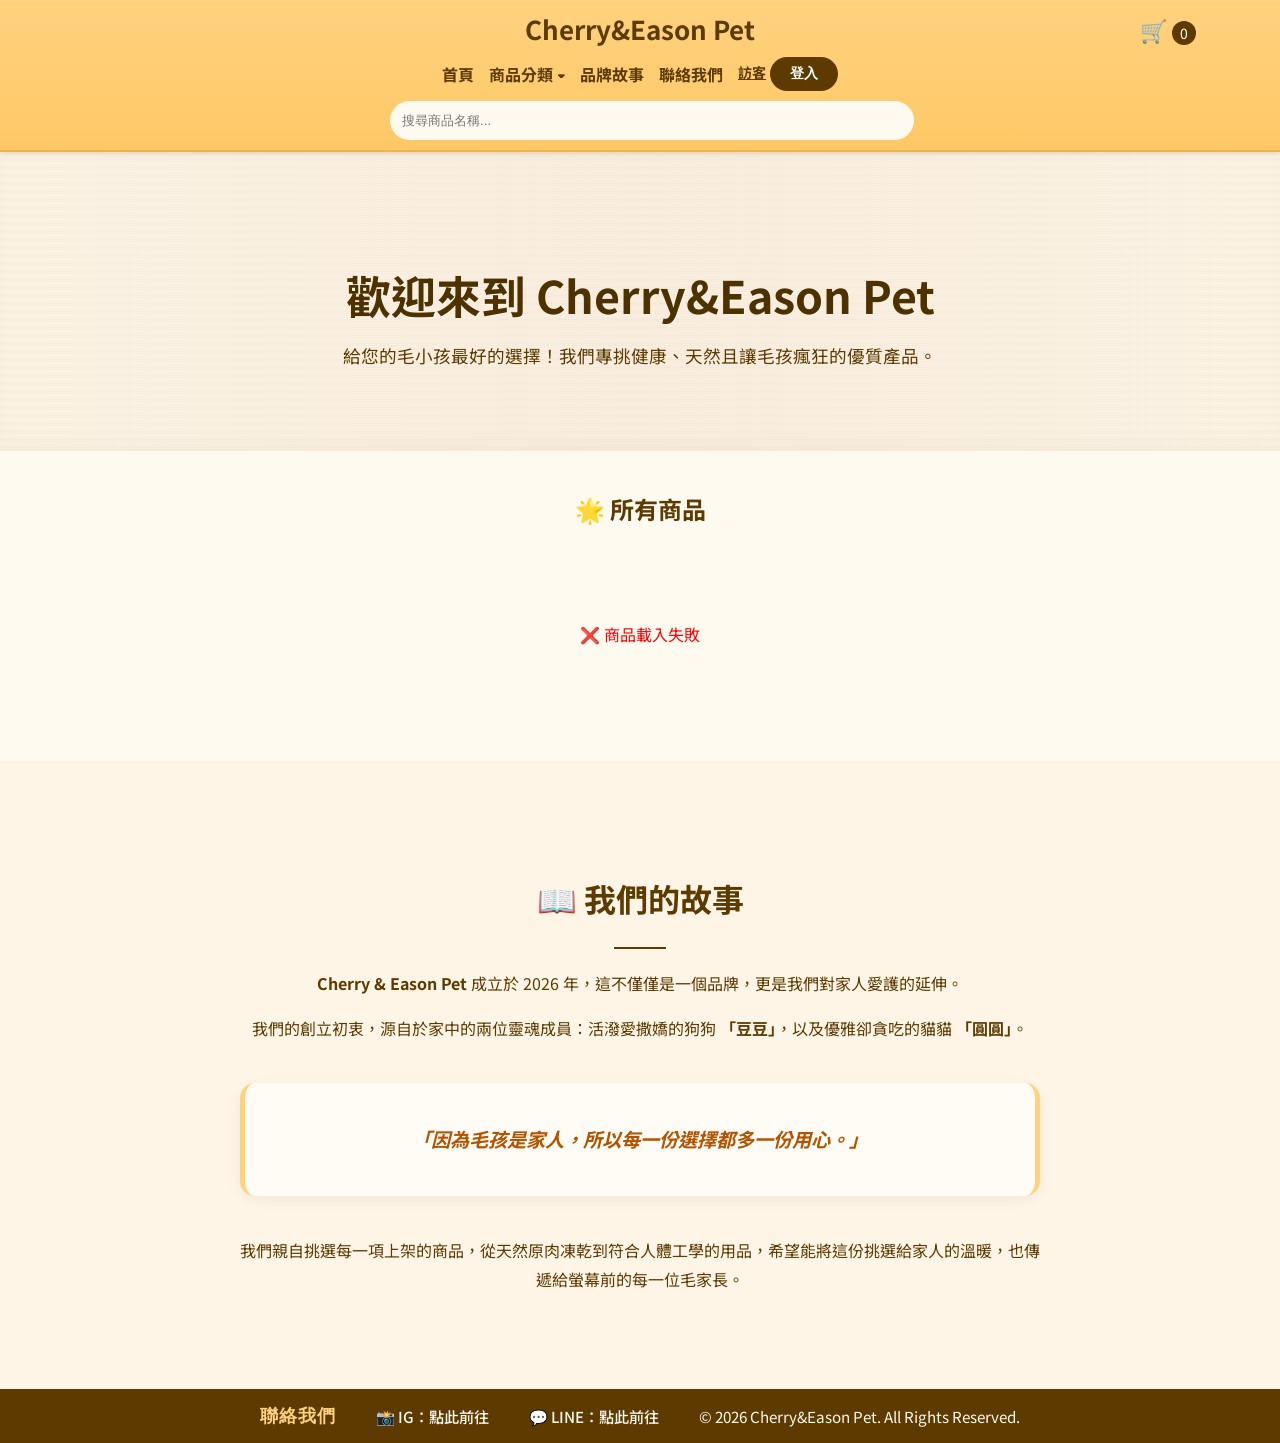
==== commit c232aab2: "Update index.html" ====
--- a/index.html
+++ b/index.html
@@ -227,6 +227,60 @@
 
 <a href="#top" id="back-to-top" title="回到最上層">⬆️</a>
 
+<!-- 🔐 Firebase SDK 初始化與掛載 -->
+<script type="module">
+  import { initializeApp } from "https://www.gstatic.com/firebasejs/10.8.0/firebase-app.js";
+  import { 
+    getAuth, 
+    GoogleAuthProvider, 
+    signInWithPopup, 
+    signOut, 
+    onAuthStateChanged 
+  } from "https://www.gstatic.com/firebasejs/10.8.0/firebase-auth.js";
+  import { 
+    getFirestore, 
+    collection, 
+    addDoc, 
+    query, 
+    where, 
+    getDocs, 
+    serverTimestamp 
+  } from "https://www.gstatic.com/firebasejs/10.8.0/firebase-firestore.js";
+
+  // ⚠️ 請務必將以下替換為您 Firebase Console 的真實設定值
+  const firebaseConfig = {
+    apiKey: "YOUR_API_KEY",
+    authDomain: "YOUR_PROJECT_ID.firebaseapp.com",
+    projectId: "YOUR_PROJECT_ID",
+    storageBucket: "YOUR_PROJECT_ID.appspot.com",
+    messagingSenderId: "YOUR_MESSAGING_SENDER_ID",
+    appId: "YOUR_APP_ID"
+  };
+
+  // 1. 初始化 Firebase
+  const app = initializeApp(firebaseConfig);
+  const auth = getAuth(app);
+  const db = getFirestore(app);
+
+  // 2. 掛載到全域 window 供 script.js / cart.js 使用
+  window.firebaseAuth = auth;
+  window.db = db;
+  window.firestoreTools = {
+    collection,
+    addDoc,
+    query,
+    where,
+    getDocs,
+    serverTimestamp
+  };
+  window.firebaseTools = {
+    GoogleAuthProvider,
+    signInWithPopup,
+    signOut,
+    onAuthStateChanged
+  };
+</script>
+
 <!-- 載入外部 JS 檔案 -->
 <script src="script.js"></script>
 <script src="cart.js"></script>
--- a/style.css
+++ b/style.css
@@ -19,13 +19,13 @@
     padding: 0 20px;
 }
 
-/* --- Header & Nav (完全保留) --- */
+/* --- Header & Nav --- */
 .header { 
     position: fixed; top: 0; width: 100%; background: #FFD27F !important; 
     display: flex; flex-direction: column; align-items: center; padding: 10px 0; 
     z-index: 9999; box-shadow: 0 2px 5px rgba(0,0,0,0.1); background: rgba(255, 210, 127, 0.9) !important; /* 變成 90% 透明度 */
-    backdrop-filter: blur(10px); /* 關鍵：背後模糊 */
-background: linear-gradient(to bottom, #FFD27F, #ffc866) !important;
+    backdrop-filter: blur(10px); /* 背後模糊 */
+    background: linear-gradient(to bottom, #FFD27F, #ffc866) !important;
     border-bottom: 2px solid #f0b44d; /* 增加一條稍深的底線 */
 }
 .header-top { width: 90%; display: flex; justify-content: center; position: relative; }
@@ -35,11 +35,11 @@
 
 .nav { 
     display: flex; 
-    flex-direction: row; /* 👈 確保桌面版是橫向 */
+    flex-direction: row; /* 確保桌面版是橫向 */
     gap: 15px; 
     margin-top: 10px; 
     align-items: center; 
-    position: static; /* 👈 確保不是 fixed */
+    position: static; 
     width: auto; 
     height: auto; 
     background: transparent; 
@@ -106,11 +106,11 @@
             #fdf5e6 100%
         );
 
-    padding: 80px 0; /* 稍微增加上下內距，讓材質更顯眼 */
+    padding: 80px 0; /* 稍微增加上下內距 */
     text-align: center; 
     border-bottom: 1px solid #FFEDCC; /* 底部加一條淡淡的邊框區隔 */
     
-    /* 3. 增加一點微小的陰影，讓 Hero 更有立體感 */
+    /* 3. 增加一點微小的陰影 */
     box-shadow: inset 0 -10px 20px rgba(0,0,0,0.02);
 }
 
@@ -129,6 +129,7 @@
     margin: 0 auto; /* 讓文字區塊置中 */
     line-height: 1.6;
 }
+
 /* --- 商品網格 (按鈕對齊核心) --- */
 .product-grid { 
     display: flex; flex-wrap: wrap; gap: 20px; justify-content: center; padding: 20px 0; 
@@ -141,18 +142,19 @@
     min-height: 480px; box-sizing: border-box; transition: 0.3s; 
 }
 .product:hover {
-    transform: translateY(-5px); /* 輕微上浮，不影響其他卡片位置 */
-    box-shadow: 0 8px 20px rgba(92, 58, 0, 0.12); /* 陰影變深一點點 */
+    transform: translateY(-5px); /* 輕微上浮 */
+    box-shadow: 0 8px 20px rgba(92, 58, 0, 0.12); /* 陰影變深 */
     border: 1px solid #FFD27F; /* 滑鼠移上去時邊框變亮 */
 }
 
-.product img { width: 100%; aspect-ratio: 1/1; object-fit: contain; border-radius: 10px; }
-.product img {
-    padding: 10px; /* 增加一點內縮留白 */
-    background: #fff; /* 確保圖片背後是純白 */
+.product img { 
+    width: 100%; aspect-ratio: 1/1; object-fit: contain; 
+    padding: 10px; /* 內縮留白 */
+    background: #fff; 
     border-radius: 12px;
-}
-.product h3 { height: 2.8em; overflow: hidden; margin: 15px 0 10px 0; line-height: 1.4; display: -webkit-box; -webkit-line-clamp: 2; -webkit-box-orient: vertical; }
+    cursor: pointer; /* 設定手勢游標 */
+}
+.product h3 { height: 2.8em; overflow: hidden; margin: 15px 0 10px 0; line-height: 1.4; display: -webkit-box; -webkit-line-clamp: 2; -webkit-box-orient: vertical; cursor: pointer; }
 
 .variant-select { width: 100%; height: 46px; padding: 8px; margin-bottom: 10px; border: 1px solid #FFD27F; border-radius: 8px; background: white; }
 .product-price { color: #FF4500; font-weight: bold; font-size: 1.2rem; margin-bottom: 15px; }
@@ -162,9 +164,122 @@
 }
 
 .product button:active {
-    transform: scale(0.96); /* 按下去時微縮小，產生物理回饋感 */
-}
-
+    transform: scale(0.96); /* 按下去時微縮小 */
+}
+
+/* --- 🔍 商品詳情放大彈窗 Modal 樣式 --- */
+.p-modal-overlay {
+    position: fixed;
+    top: 0;
+    left: 0;
+    width: 100%;
+    height: 100%;
+    background: rgba(0, 0, 0, 0.7);
+    z-index: 99999;
+    display: none;
+    justify-content: center;
+    align-items: center;
+    backdrop-filter: blur(5px);
+    opacity: 0;
+    transition: opacity 0.25s ease-in-out;
+}
+
+.p-modal-overlay.active {
+    display: flex;
+    opacity: 1;
+}
+
+.p-modal-content {
+    background: #ffffff;
+    padding: 25px;
+    border-radius: 20px;
+    width: 90%;
+    max-width: 600px;
+    max-height: 85vh;
+    overflow-y: auto;
+    position: relative;
+    box-shadow: 0 10px 30px rgba(0,0,0,0.3);
+    transform: translateY(20px);
+    transition: transform 0.25s ease-in-out;
+    box-sizing: border-box;
+}
+
+.p-modal-overlay.active .p-modal-content {
+    transform: translateY(0);
+}
+
+.p-modal-close {
+    position: absolute;
+    top: 15px;
+    right: 20px;
+    font-size: 28px;
+    font-weight: bold;
+    color: #888;
+    cursor: pointer;
+    line-height: 1;
+}
+
+.p-modal-close:hover { 
+    color: #333; 
+}
+
+.p-modal-body {
+    display: grid;
+    grid-template-columns: 1fr;
+    gap: 20px;
+    margin-top: 10px;
+}
+
+@media (min-width: 550px) {
+    .p-modal-body {
+        grid-template-columns: 1fr 1fr;
+    }
+}
+
+.p-modal-img-box img {
+    width: 100%;
+    height: auto;
+    max-height: 260px;
+    object-fit: cover;
+    border-radius: 12px;
+    border: 1px solid #eee;
+}
+
+.p-modal-info-box {
+    display: flex;
+    flex-direction: column;
+    gap: 12px;
+}
+
+.p-modal-info-box h2 {
+    margin: 0;
+    font-size: 1.3rem;
+    color: #5C3A00;
+}
+
+.p-modal-price {
+    font-size: 1.4rem;
+    font-weight: bold;
+    color: #d9534f;
+}
+
+.p-modal-cart-btn {
+    width: 100%;
+    padding: 12px;
+    background: #FFD27F;
+    border: none;
+    border-radius: 25px;
+    font-weight: bold;
+    font-size: 1rem;
+    color: #5C3A00;
+    cursor: pointer;
+    margin-top: auto;
+    transition: background 0.2s;
+}
+
+.p-modal-cart-btn:hover {
+    background: #ffc453;
+}
 
 /* --- About Section --- */
 .about { background-color: #FFF5E6 !important; padding: 80px 20px !important; text-align: center !important; margin-top: 40px !important; border-top: 1px solid #FFEDCC; line-height: 1.8 !important; color: #5C3A00 !important;}
@@ -180,12 +295,12 @@
 #footer-section a { text-decoration: none; color: inherit !important; font-weight: 500; transition: 0.3s; display: flex; align-items: center; gap: 8px; }
 #footer-section a:hover { color: #FFD27F !important; transform: translateY(-2px); }
 
-/* --- 🌟 修復：會員登入按鈕 (電腦版與手機版通用基礎) --- */
+/* --- 會員登入按鈕 --- */
 #auth-btn { 
     background: #5C3A00; /* 深褐色背景 */
     color: white;        /* 白色文字 */
     border: none; 
-    padding: 8px 20px;   /* 增加一點內距 */
+    padding: 8px 20px;   /* 內距 */
     border-radius: 20px; /* 圓角樣式 */
     cursor: pointer; 
     font-weight: bold; 
@@ -197,14 +312,13 @@
     background: #754B00;
 }
 
-
 /* --- 其他 UI 元件 --- */
 .cart-panel { position: fixed; right: -400px; top: 0; width: 350px; height: 100%; background: white; z-index: 10001; transition: 0.4s; box-shadow: -5px 0 15px rgba(0,0,0,0.1); }
 .cart-panel.open { right: 0; }
 #toast { visibility: hidden; position: fixed; bottom: 30px; left: 50%; transform: translateX(-50%); background: #333; color: white; padding: 15px 30px; border-radius: 50px; z-index: 10002; }
 #toast.show { visibility: visible; }
 
-/* --- 🚀 回到最上方按鈕 (加入預設隱藏與漸變效果) --- */
+/* --- 🚀 回到最上方按鈕 --- */
 #back-to-top {
     position: fixed;
     bottom: 30px;
@@ -221,11 +335,11 @@
     font-size: 24px;
     z-index: 9999;
     box-shadow: 0 4px 10px rgba(0,0,0,0.2);
-    transition: all 0.4s ease; /* 讓淡入淡出更平滑 */
-    opacity: 0; /* 預設為全透明 */
-    visibility: hidden; /* 預設不可見，避免擋住點擊 */
-}
-/* 透過 JS 觸發的顯示狀態 */
+    transition: all 0.4s ease;
+    opacity: 0;
+    visibility: hidden;
+}
+
 #back-to-top.show {
     opacity: 0.8;
     visibility: visible;
@@ -236,8 +350,7 @@
     background-color: #FF4500;
 }
 
-
-/* --- 手機版自適應 (解決重疊問題) --- */
+/* --- 手機版自適應 --- */
 @media (max-width: 480px) {
     body { padding-top: 160px; }
     .header-top { width: 100%; padding: 0 15px; justify-content: space-between !important; box-sizing: border-box; }
@@ -259,7 +372,7 @@
     
     .nav a, .dropdown { font-size: 18px; width: 100%; padding: 12px 0; border-bottom: 1px solid #f0f0f0; }
 
-    /* 手機版會員區：強制換行並靠左 */
+    /* 手機版會員區 */
     #auth-section { 
         display: flex !important; 
         flex-direction: column !important; 
@@ -276,8 +389,8 @@
         width: 100%; 
         max-width: 100%; 
         margin: 10px 0; 
-        padding: 0 15px; /* 給左右留一點間距，不要貼死邊緣 */
-        box-sizing: border-box; /* 關鍵：讓 padding 不會增加總寬度 */
+        padding: 0 15px;
+        box-sizing: border-box; 
         display: flex;
         justify-content: center;
     }
@@ -286,8 +399,8 @@
     .search-bar input { 
         width: 100%; 
         padding: 12px 15px; 
-        font-size: 16px; /* 防止 iOS 自動放大 */
-        box-sizing: border-box; /* 關鍵：讓 padding 不會增加總寬度 */
+        font-size: 16px;
+        box-sizing: border-box; 
         border: 1px solid #ddd;
         border-radius: 25px;
     }
@@ -296,4 +409,4 @@
     #nav-overlay.active { display: block; }
 
     .product { width: calc(50% - 15px) !important; min-height: 410px; padding: 12px; }
-}+}
